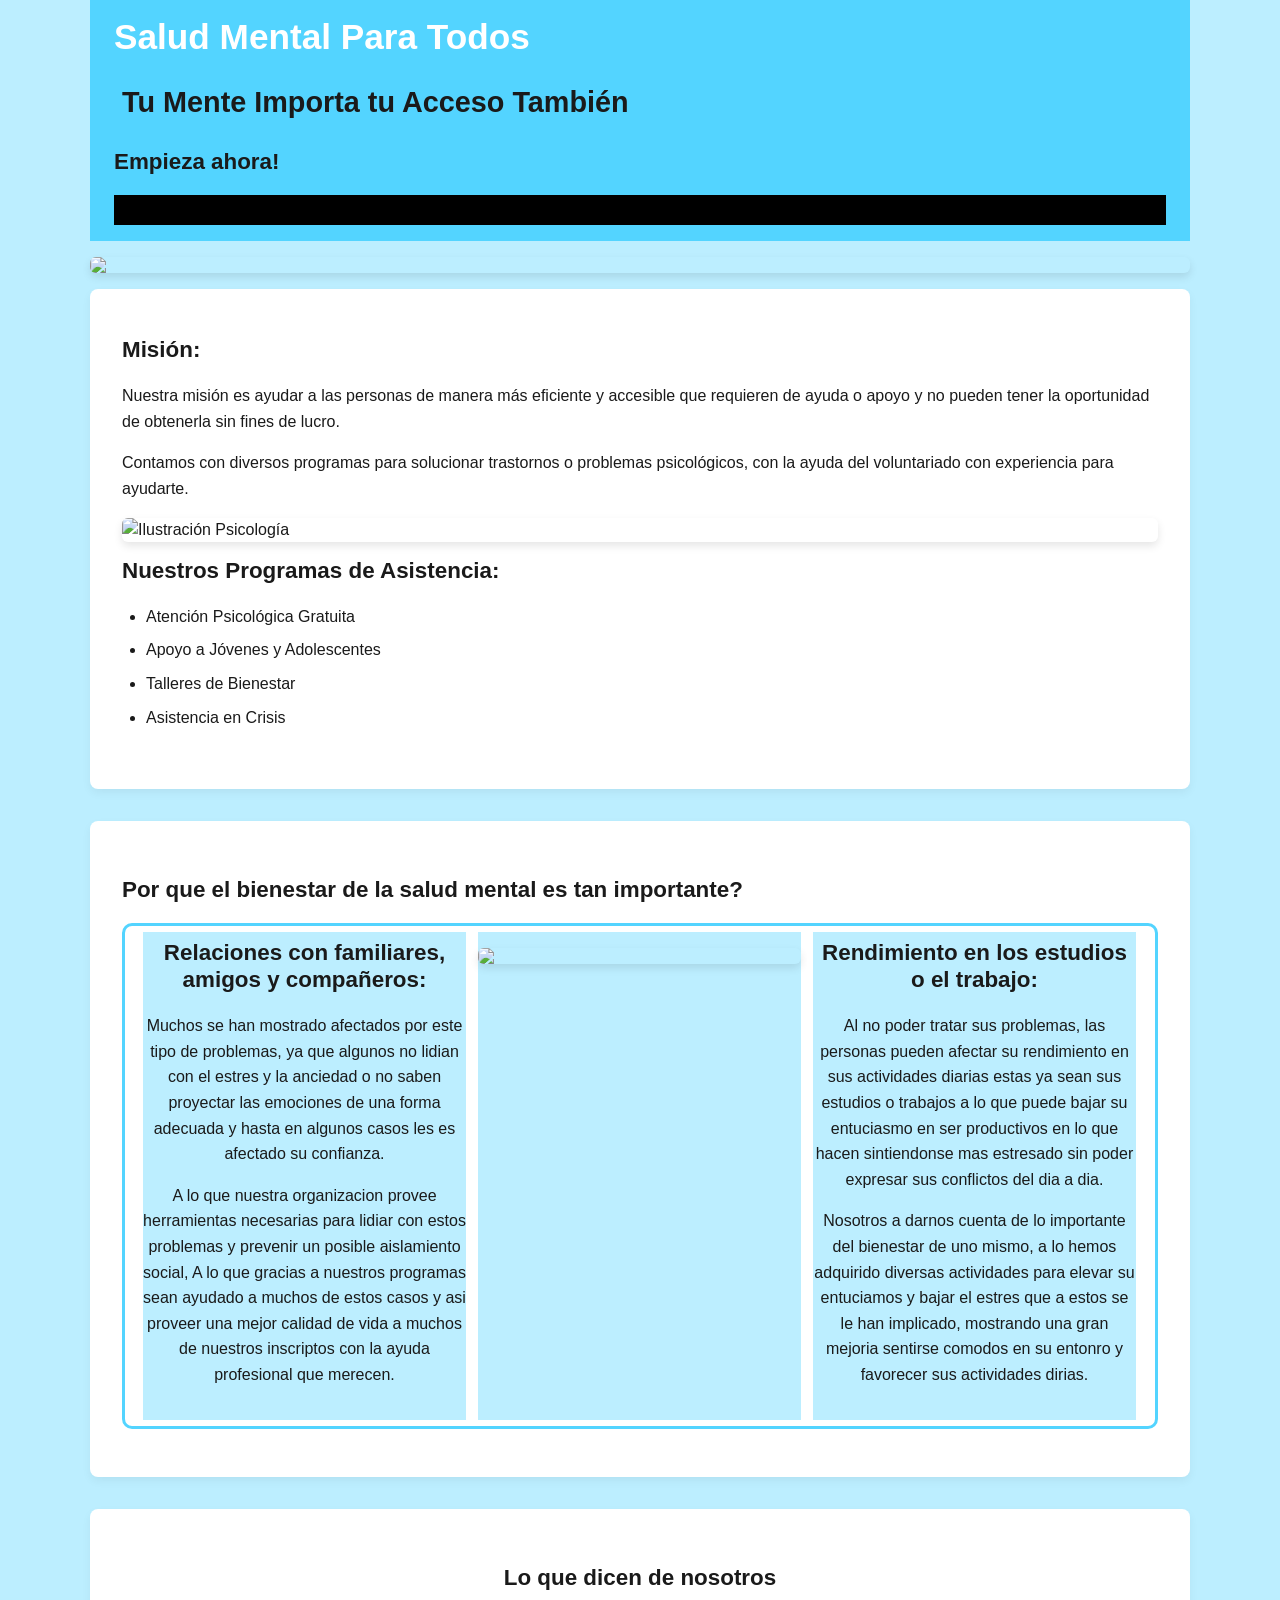
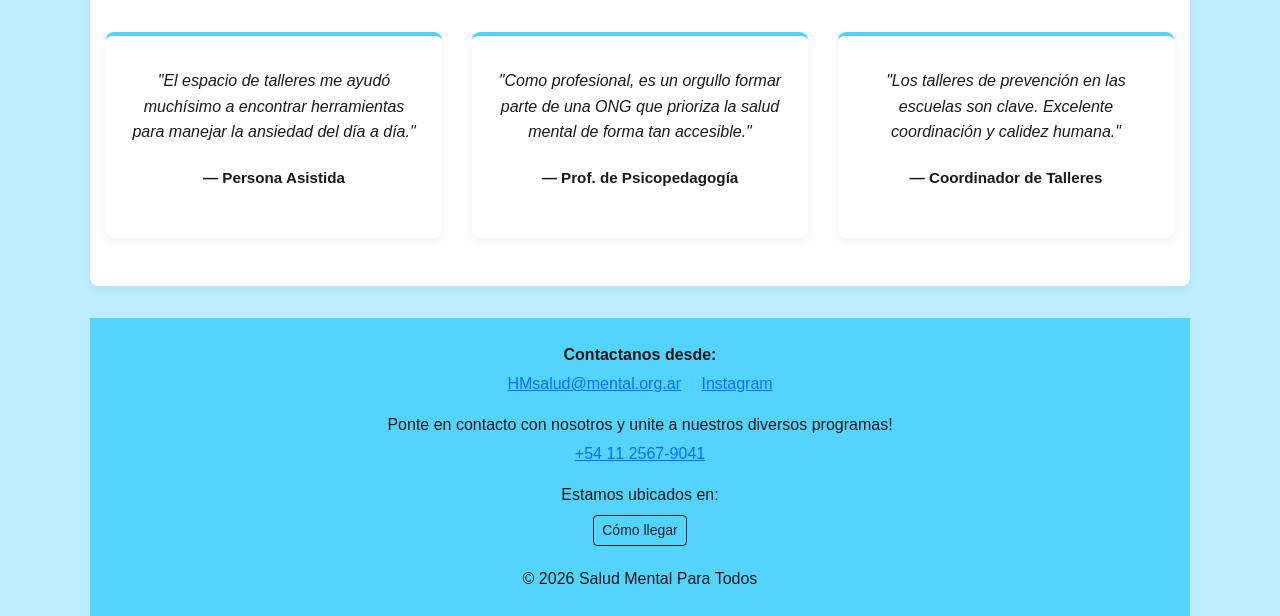
==== Trabajo-Grupal-Taller-de-mercado-y-tecnologia-web-1/index.html @ 91ad65f9 "feat: optimiza estructura del nav y header para asegurar visibilidad del fondo negro y correcto comp" ====
<!DOCTYPE html>
<html lang="es">

 <Head>
     <meta charset="UTF-8">
     <meta name="viewport" content="width=device-width, initial-scale=1.0">
     <title>M.H Salud Mental Accesible</title>
     <link href="https://cdn.jsdelivr.net/npm/bootstrap@5.3.3/dist/css/bootstrap.min.css" rel="stylesheet">
     <link rel="stylesheet" href="estilos.css/ESTILOS.CSS">
 </Head>

 <Body>
     <header>
         <div class="Titulo">
             <h1>Salud Mental Para Todos</h1>
             <h2><strong>Tu Mente Importa tu Acceso También</strong></h2>
         </div>

         <h3>Empieza ahora!</h3>

         <nav class="navbar navbar-expand-lg navbar-dark mi-nav-negra">
             <div class="container-fluid">
                 <button class="navbar-toggler" type="button" data-bs-toggle="collapse" data-bs-target="#navMenu" aria-controls="navMenu" aria-expanded="false" aria-label="Toggle navigation">
                     <span class="navbar-toggler-icon"></span>
                 </button>

                 <div class="collapse navbar-collapse" id="navMenu">
                     <ul class="navbar-nav mx-auto">
                         <li class="nav-item"><a class="nav-link" href="./index.html">Inicio</a></li>
                         <li class="nav-item"><a class="nav-link" href="./contactos.html">Contactos</a></li>
                         <li class="nav-item"><a class="nav-link" href="./Programas.html">Programas</a></li>
                         <li class="nav-item"><a class="nav-link" href="./Nosotros.html">Nosotros</a></li>
                     </ul>
                 </div>
             </div>
         </nav>
     </header>
     <main>
         <img src="https://thumbs.dreamstime.com/b/salud-mental-vector-logo-dise%C3%B1o-simple-logotipo-aislado-fondo-218479041.jpg">
         <section id="inicio">
             <h3>Misión:</h3>
             <p>Nuestra misión es ayudar a las personas de manera más eficiente y accesible que requieren de ayuda o apoyo y no pueden tener la oportunidad de obtenerla sin fines de lucro.</p>
             <p>Contamos con diversos programas para solucionar trastornos o problemas psicológicos, con la ayuda del voluntariado con experiencia para ayudarte.</p>
            
             <img src="https://img.freepik.com/vector-premium/hombre-psicologo-medico-consulta-linea-practica-psicoterapia-ayuda-psicologica_460582-590.jpg" alt="Ilustración Psicología">
            
            
             <h3>Nuestros Programas de Asistencia:</h3>
             <ul>
                 <li>Atención Psicológica Gratuita</li>
                 <li>Apoyo a Jóvenes y Adolescentes</li>
                 <li>Talleres de Bienestar</li>
                 <li>Asistencia en Crisis</li>
             </ul>
         </section>
      
         <section class="py-5">
             <h3>Por que el bienestar de la salud mental es tan importante?</h3>
             <div class="container">
                 <div class="Col-md-4 bs-card">
                     <h3>Relaciones con familiares, amigos y compañeros:</h3>
                     <p>Muchos se han mostrado afectados por este tipo de problemas, ya que algunos no lidian con el estres y la anciedad o no saben proyectar las emociones de una forma adecuada y hasta en algunos casos les es afectado su confianza.</p>
                     <p>A lo que nuestra organizacion provee herramientas necesarias para lidiar con estos problemas y prevenir un posible aislamiento social, A lo que gracias a nuestros programas sean ayudado a muchos de estos casos y asi proveer una mejor calidad de vida a muchos de nuestros inscriptos con la ayuda profesional que merecen.</p>
                 </div>
             
                 <div class="Col-md-4 bs-card">
                     <img src="https://psicologosxchile.cl/wp-content/uploads/2024/10/PSICOLOGOS-X-CHILE-FOTOS-NOTAS-2.png">
                 </div>
             
                 <div class="Col-md-4 bs-card">
                     <h3>Rendimiento en los estudios o el trabajo:</h3>
                     <p>Al no poder tratar sus problemas, las personas pueden afectar su rendimiento en sus actividades diarias estas ya sean sus estudios o trabajos a lo que puede bajar su entuciasmo en ser productivos en lo que hacen sintiendonse mas estresado sin poder expresar sus conflictos del dia a dia.</p>
                     <p>Nosotros a darnos cuenta de lo importante del bienestar de uno mismo, a lo hemos adquirido diversas actividades para elevar su entuciamos y bajar el estres que a estos se le han implicado, mostrando una gran mejoria sentirse comodos en su entonro y favorecer sus actividades dirias. </p>
                 </div>
             </div>
          </section>

         <section class="seccion-testimonios">
              <h3 class="titulo-testimonios">Lo que dicen de nosotros</h3>
  
              <div class="contenedor-flex">
                  <div class="item-flex">
                     <p class="testimonio-texto">"El espacio de talleres me ayudó muchísimo a encontrar herramientas para manejar la ansiedad del día a día."</p>
                     <h4 class="testimonio-autor">— Persona Asistida</h4>
                  </div>

                  <div class="item-flex">
                     <p class="testimonio-texto">"Como profesional, es un orgullo formar parte de una ONG que prioriza la salud mental de forma tan accesible."</p>
                     <h4 class="testimonio-autor">— Prof. de Psicopedagogía</h4>
                  </div>

                  <div class="item-flex">
                     <p class="testimonio-texto">"Los talleres de prevención en las escuelas son clave. Excelente coordinación y calidez humana."</p>
                     <h4 class="testimonio-autor">— Coordinador de Talleres</h4>
                  </div>
             </div>
         </section>
     </main>
     
     <footer class="text-center py-4">
         <p class="mb-1"><strong>Contactanos desde:</strong></p>
         <a href="mailto:HMsalud@mental.org.ar" class="me-3">HMsalud@mental.org.ar</a>
         <a href="https://instagram.com/HMsalud_mental" target="_blank">Instagram</a>
         <p class="mt-3 mb-1">Ponte en contacto con nosotros y unite a nuestros diversos programas!</p>
         <a href="tel:+541125679041">+54 11 2567-9041</a>

         <p class="mt-3 mb-1">Estamos ubicados en:</p>
         <a href="http://maps.google.com" target="_blank" class="btn btn-outline-dark btn-sm my-1">Cómo llegar</a>

         <p class="d-block mt-3 mb-0">© 2026 Salud Mental Para Todos</p>
     </footer>
 </Body>
 
 <script src="https://cdn.jsdelivr.net/npm/bootstrap@5.3.3/dist/js/bootstrap.bundle.min.js"></script>
</html>
---- Trabajo-Grupal-Taller-de-mercado-y-tecnologia-web-1/estilos.css/ESTILOS.CSS ----
@import url('Integrante1.css');
@import url('Integrante2.css');
@import url('Integrante3.css');
@import url('Integrante4.css');



.mi-nav-negra {
    background-color: #000 !important;
    width: 100% !important;
    padding: 15px 0 !important;
    display: block !important;
}

.mi-nav-negra .nav-link {
    color: #ffffff !important;
    font-weight: bold !important;
}


@media (min-width: 992px) {
    .navbar-collapse {
        display: flex !important;
    }
    .navbar-nav {
        flex-direction: row !important;
        gap: 30px;
    }
    .navbar-toggler {
        display: none !important;
    }
}

.navbar-collapse.collapse:not(.show) {
    display: none !important;
}

img {
    max-width: 100% !important;
    height: auto !important;
}

body {
    overflow-x: hidden;
}
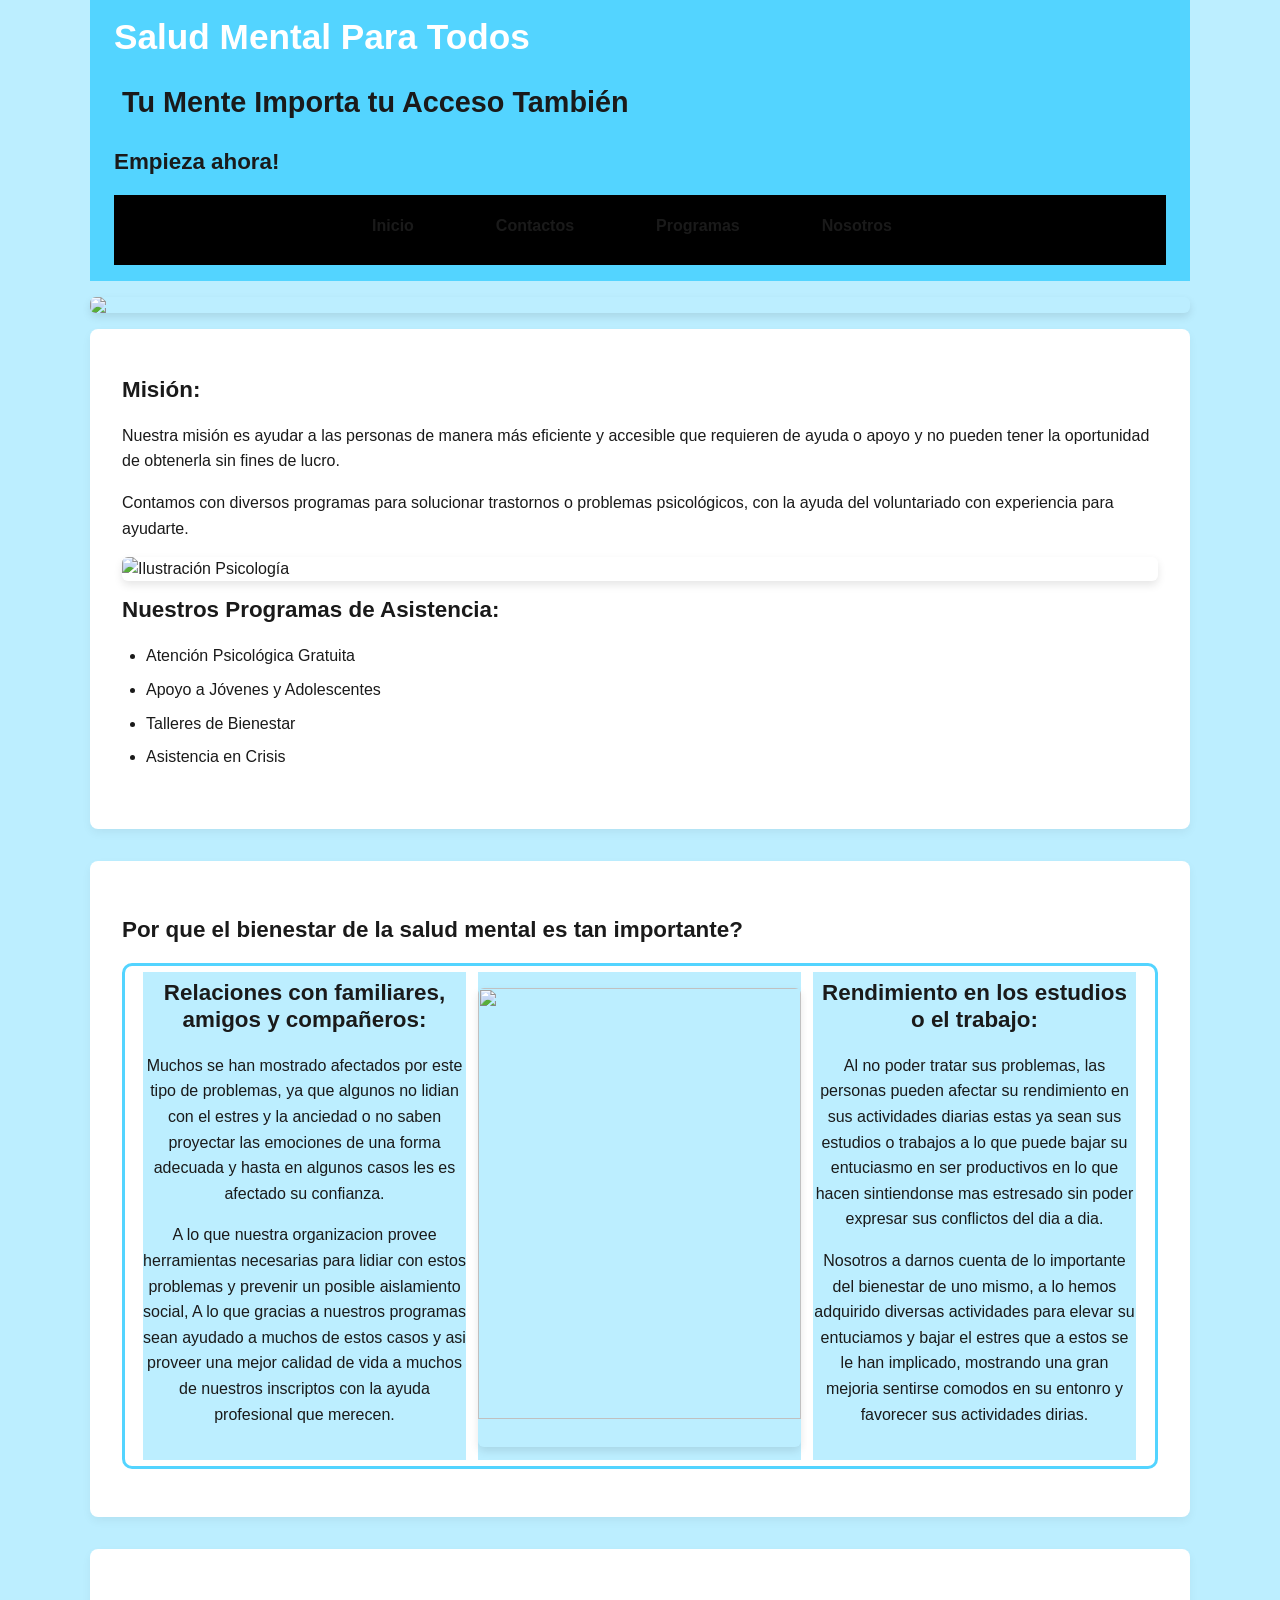
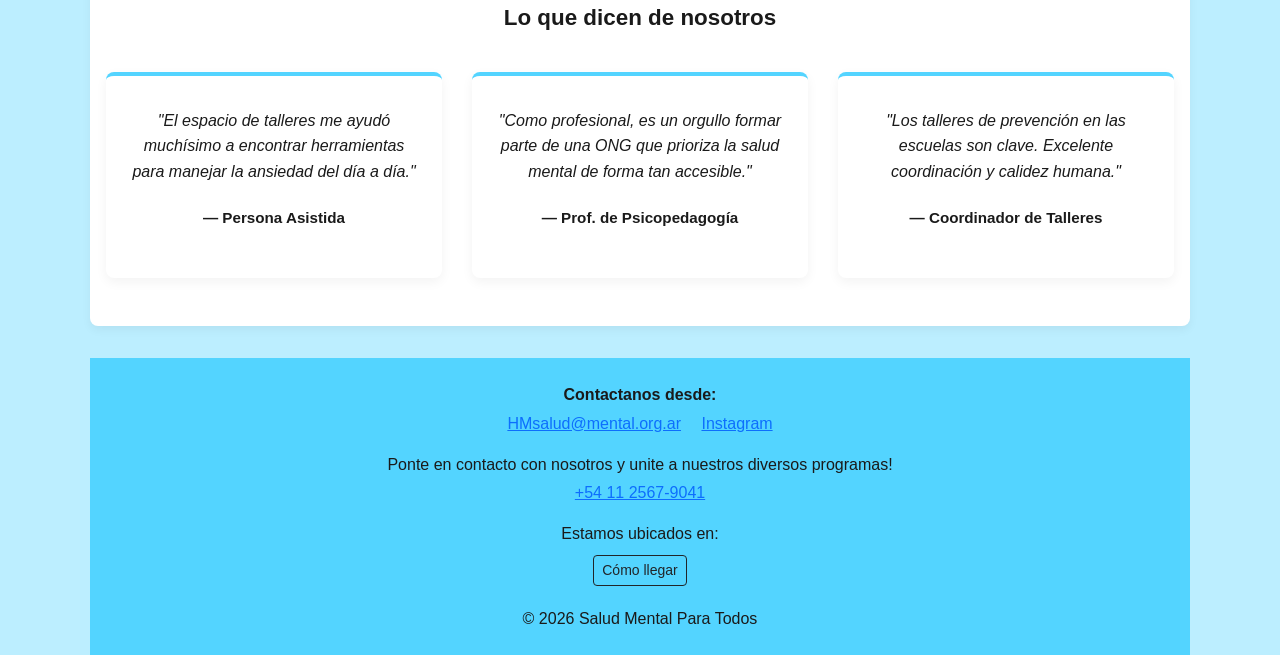
==== commit b648659b: "feat: optimiza estructura de header y nav para corregir visualizacion en escritorio" ====
--- a/Trabajo-Grupal-Taller-de-mercado-y-tecnologia-web-1/index.html
+++ b/Trabajo-Grupal-Taller-de-mercado-y-tecnologia-web-1/index.html
@@ -20,17 +20,17 @@
 
          <nav class="navbar navbar-expand-lg navbar-dark mi-nav-negra">
              <div class="container-fluid">
-                 <button class="navbar-toggler" type="button" data-bs-toggle="collapse" data-bs-target="#navMenu" aria-controls="navMenu" aria-expanded="false" aria-label="Toggle navigation">
+                 <button class="navbar-toggler" type="button" data-bs-toggle="collapse" data-bs-target="#navMenu">
                      <span class="navbar-toggler-icon"></span>
                  </button>
 
-                 <div class="collapse navbar-collapse" id="navMenu">
-                     <ul class="navbar-nav mx-auto">
+                 <div class="collapse navbar-collapse show-pc" id="navMenu">
+                      <ul class="navbar-nav mx-auto">
                          <li class="nav-item"><a class="nav-link" href="./index.html">Inicio</a></li>
                          <li class="nav-item"><a class="nav-link" href="./contactos.html">Contactos</a></li>
                          <li class="nav-item"><a class="nav-link" href="./Programas.html">Programas</a></li>
                          <li class="nav-item"><a class="nav-link" href="./Nosotros.html">Nosotros</a></li>
-                     </ul>
+                      </ul>
                  </div>
              </div>
          </nav>
--- a/Trabajo-Grupal-Taller-de-mercado-y-tecnologia-web-1/estilos.css/ESTILOS.CSS
+++ b/Trabajo-Grupal-Taller-de-mercado-y-tecnologia-web-1/estilos.css/ESTILOS.CSS
@@ -8,38 +8,26 @@
 .mi-nav-negra {
     background-color: #000 !important;
     width: 100% !important;
-    padding: 15px 0 !important;
-    display: block !important;
+    min-height: 60px !important;
+    display: flex !important;
+    padding: 10px 20px !important;
 }
 
-.mi-nav-negra .nav-link {
-    color: #ffffff !important;
-    font-weight: bold !important;
-}
-
-
 @media (min-width: 992px) {
-    .navbar-collapse {
+    .show-pc {
         display: flex !important;
-    }
-    .navbar-nav {
-        flex-direction: row !important;
-        gap: 30px;
+        flex-basis: auto;
     }
     .navbar-toggler {
         display: none !important;
     }
+    .navbar-nav {
+        flex-direction: row !important;
+        gap: 50px !important;
+    }
 }
 
-.navbar-collapse.collapse:not(.show) {
-    display: none !important;
-}
-
-img {
-    max-width: 100% !important;
-    height: auto !important;
-}
-
-body {
-    overflow-x: hidden;
+.nav-link {
+    color: #ffffff !important;
+    font-weight: bold !important;
 }
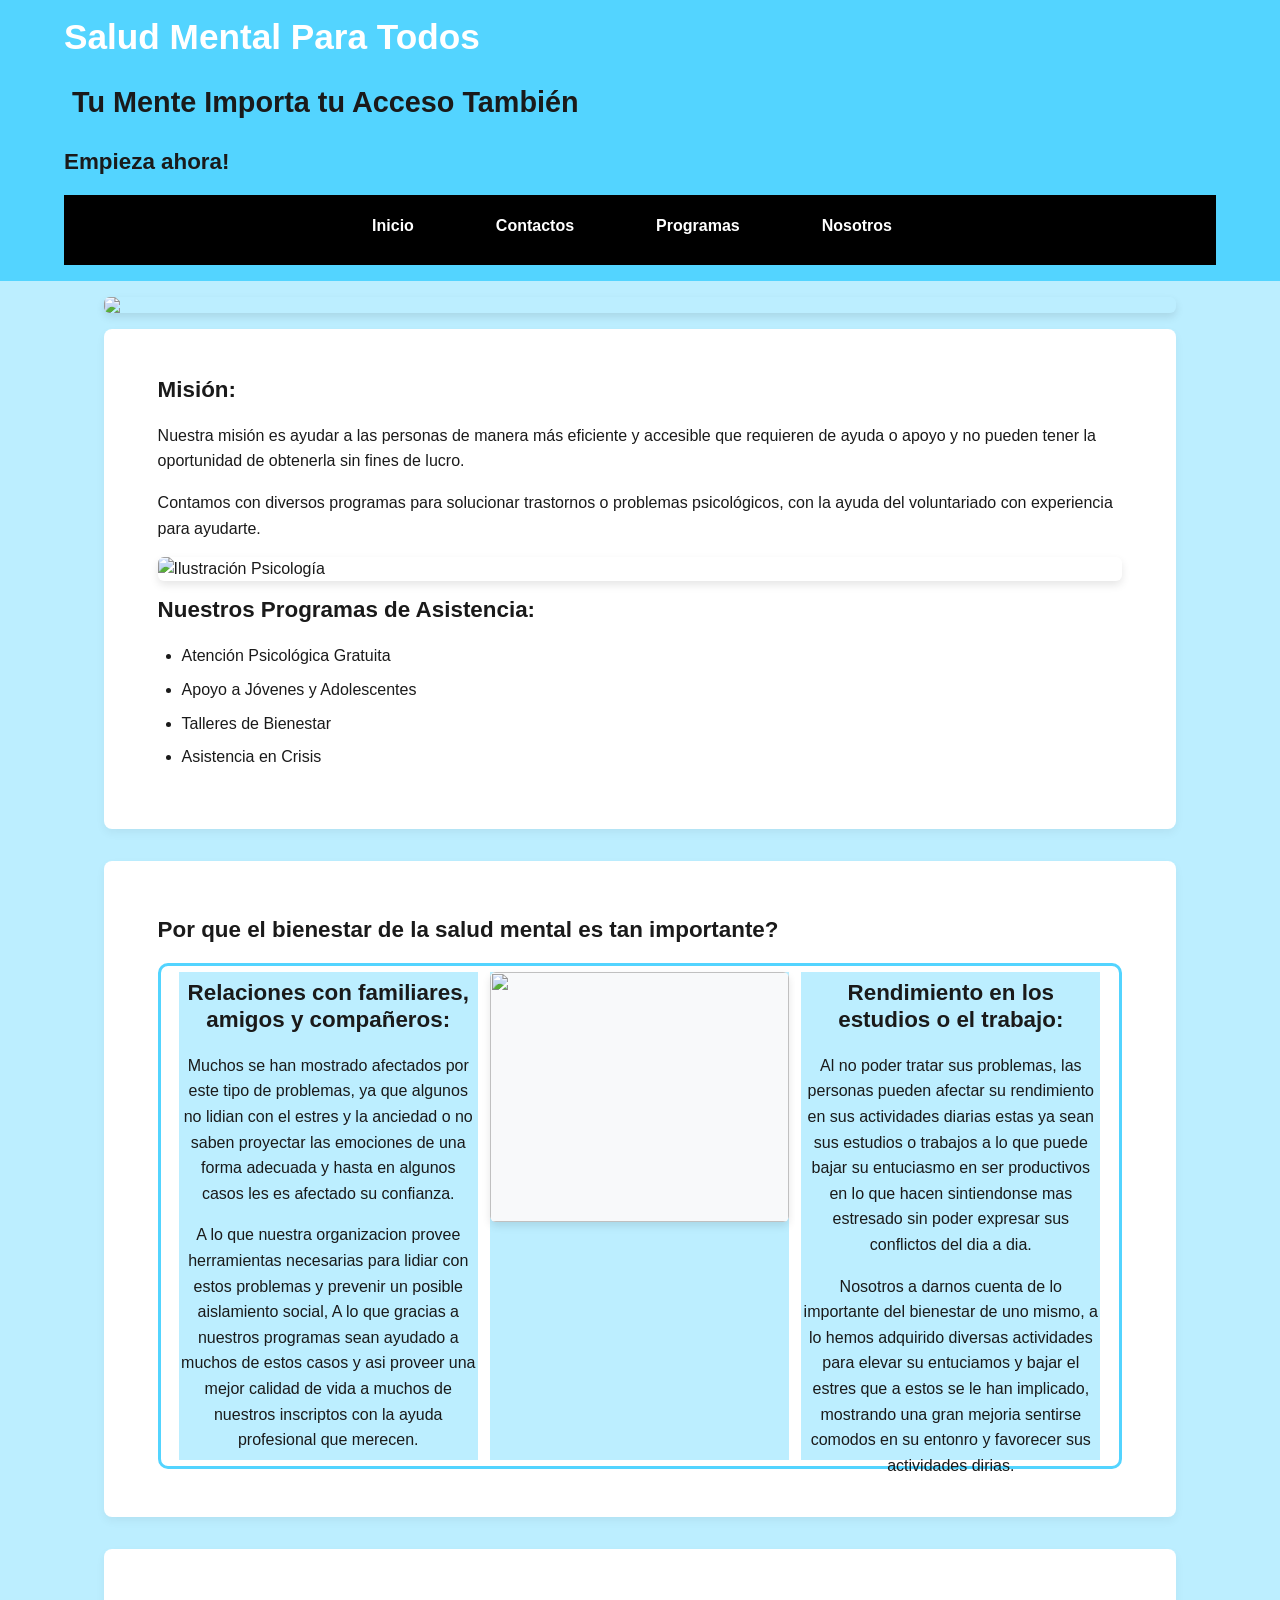
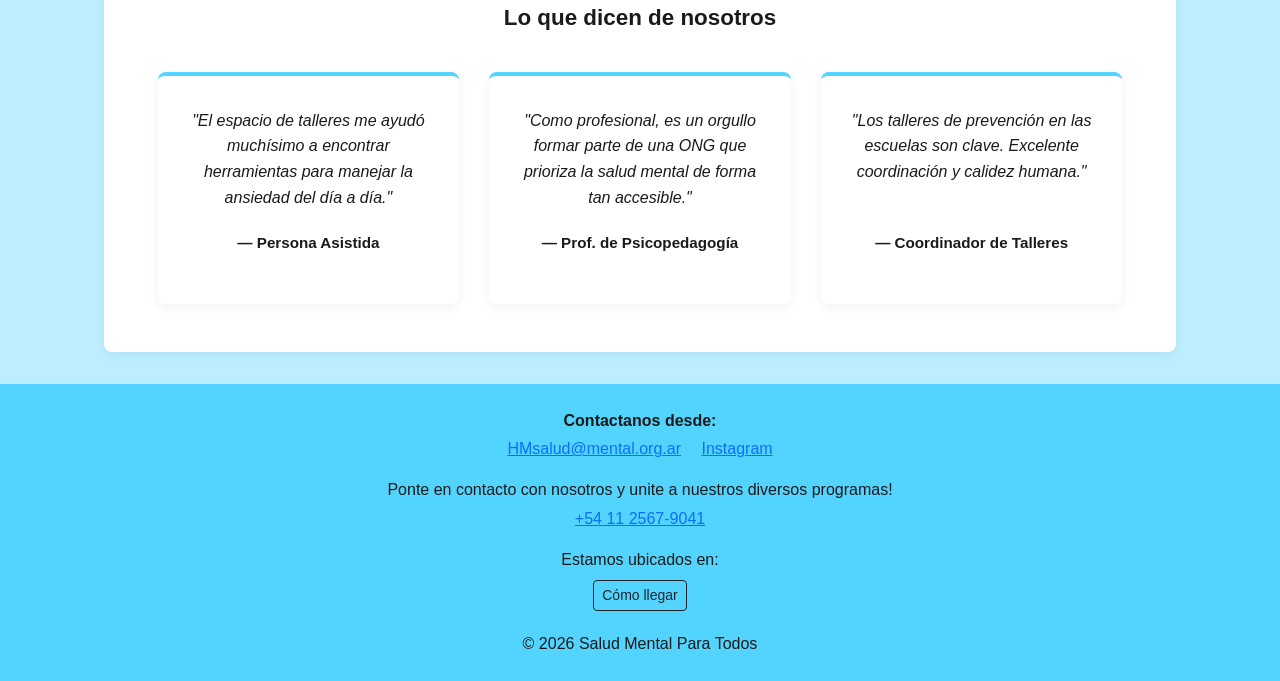
==== commit 718c7317: "feat: agrega clase img-programa a la imagen de nota en index para control de estilos" ====
--- a/Trabajo-Grupal-Taller-de-mercado-y-tecnologia-web-1/index.html
+++ b/Trabajo-Grupal-Taller-de-mercado-y-tecnologia-web-1/index.html
@@ -64,7 +64,7 @@
                  </div>
              
                  <div class="Col-md-4 bs-card">
-                     <img src="https://psicologosxchile.cl/wp-content/uploads/2024/10/PSICOLOGOS-X-CHILE-FOTOS-NOTAS-2.png">
+                     <img src="https://psicologosxchile.cl/wp-content/uploads/2024/10/PSICOLOGOS-X-CHILE-FOTOS-NOTAS-2.png" class="img-programa">
                  </div>
              
                  <div class="Col-md-4 bs-card">
--- a/Trabajo-Grupal-Taller-de-mercado-y-tecnologia-web-1/estilos.css/ESTILOS.CSS
+++ b/Trabajo-Grupal-Taller-de-mercado-y-tecnologia-web-1/estilos.css/ESTILOS.CSS
@@ -13,6 +13,17 @@
     padding: 10px 20px !important;
 }
 
+
+.mi-nav-negra .nav-link {
+    color: #ffffff !important;
+    font-weight: bold !important;
+}
+
+.mi-nav-negra .nav-link:hover {
+    color: #cccccc !important;
+}
+
+
 @media (min-width: 992px) {
     .show-pc {
         display: flex !important;
@@ -27,7 +38,31 @@
     }
 }
 
-.nav-link {
-    color: #ffffff !important;
-    font-weight: bold !important;
+
+.navbar {
+    width: 100% !important;
+    padding-left: 0 !important;
+    padding-right: 0 !important;
+}
+
+header, main, footer, section {
+    width: 100% !important;
+    padding-left: 5% !important;
+    padding-right: 5% !important;
+    box-sizing: border-box !important;
+}
+
+main {
+    max-width: 1200px !important;
+    margin: 0 auto !important;
+}
+
+
+.img-programa {
+    width: 100% !important;
+    height: 250px !important;
+    object-fit: contain !important;
+    background-color: #f8f9fa;
+    display: block;
+    margin: 0 auto;
 }
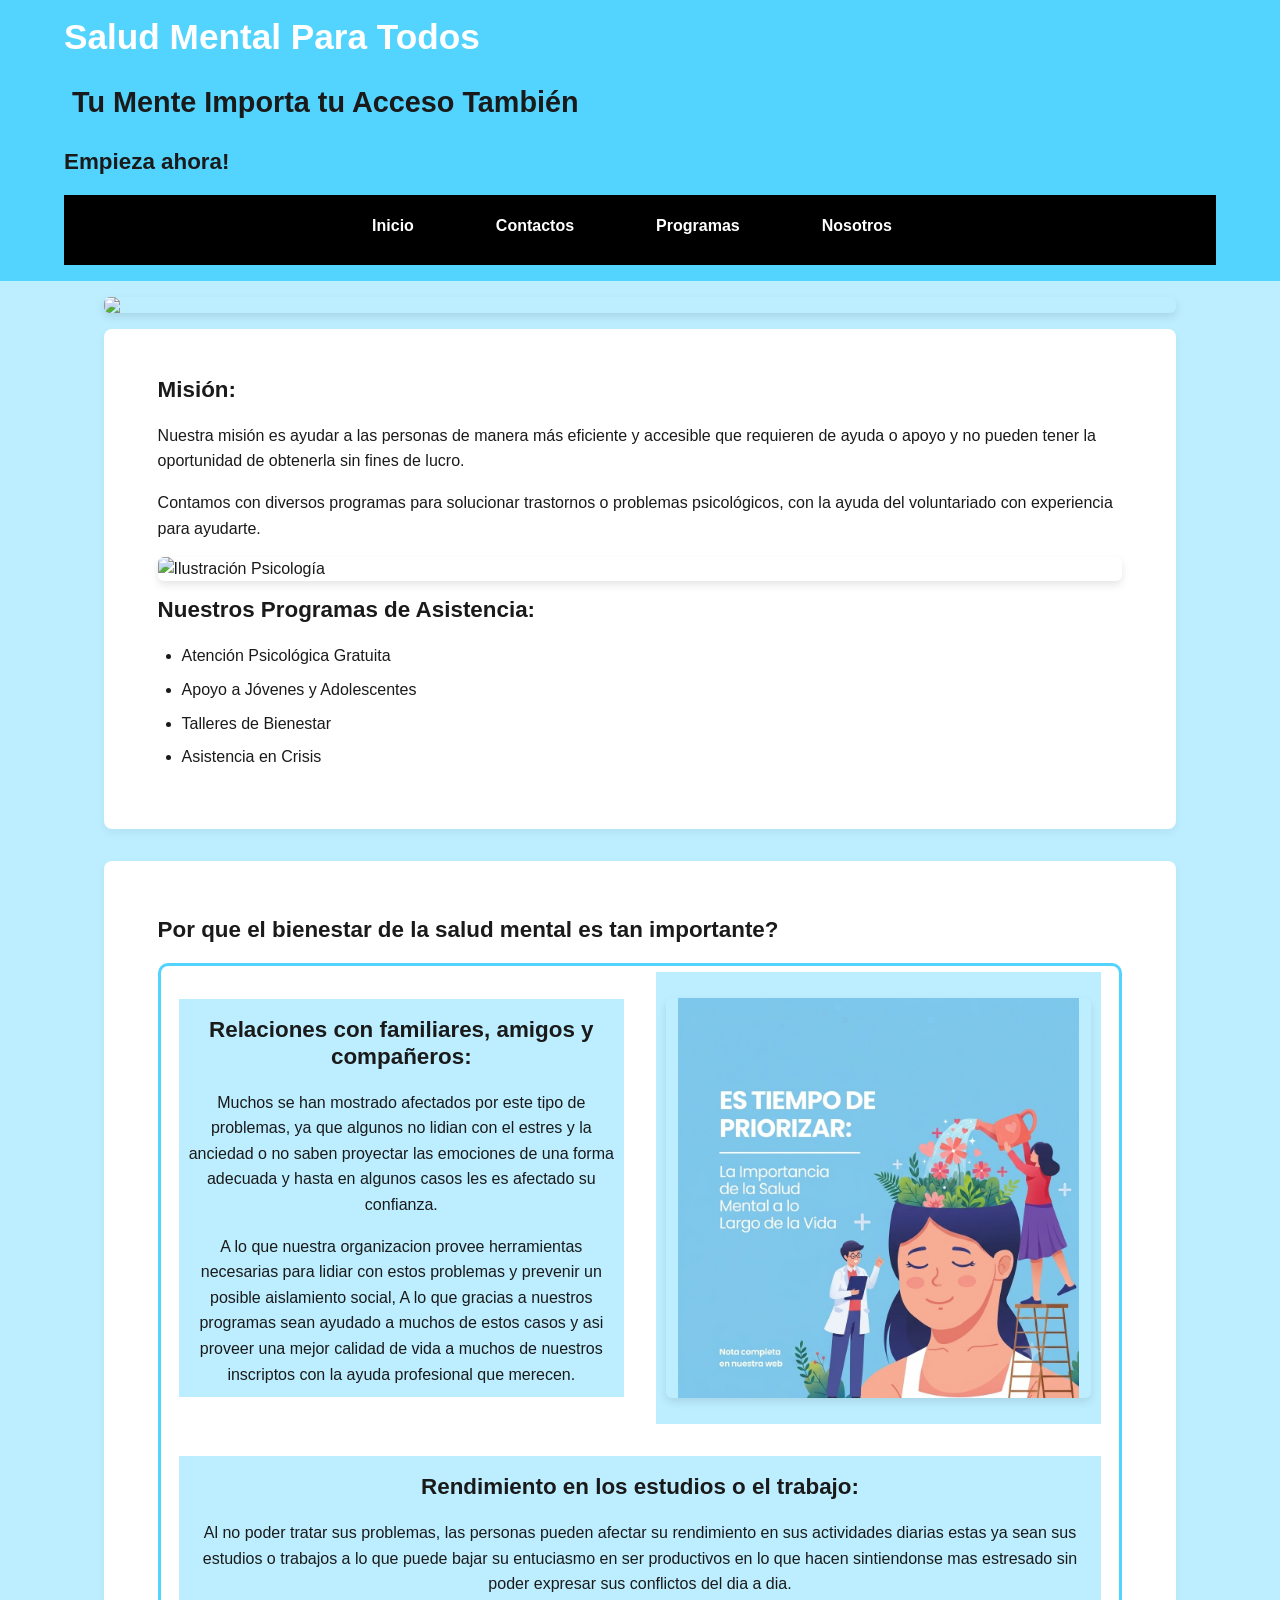
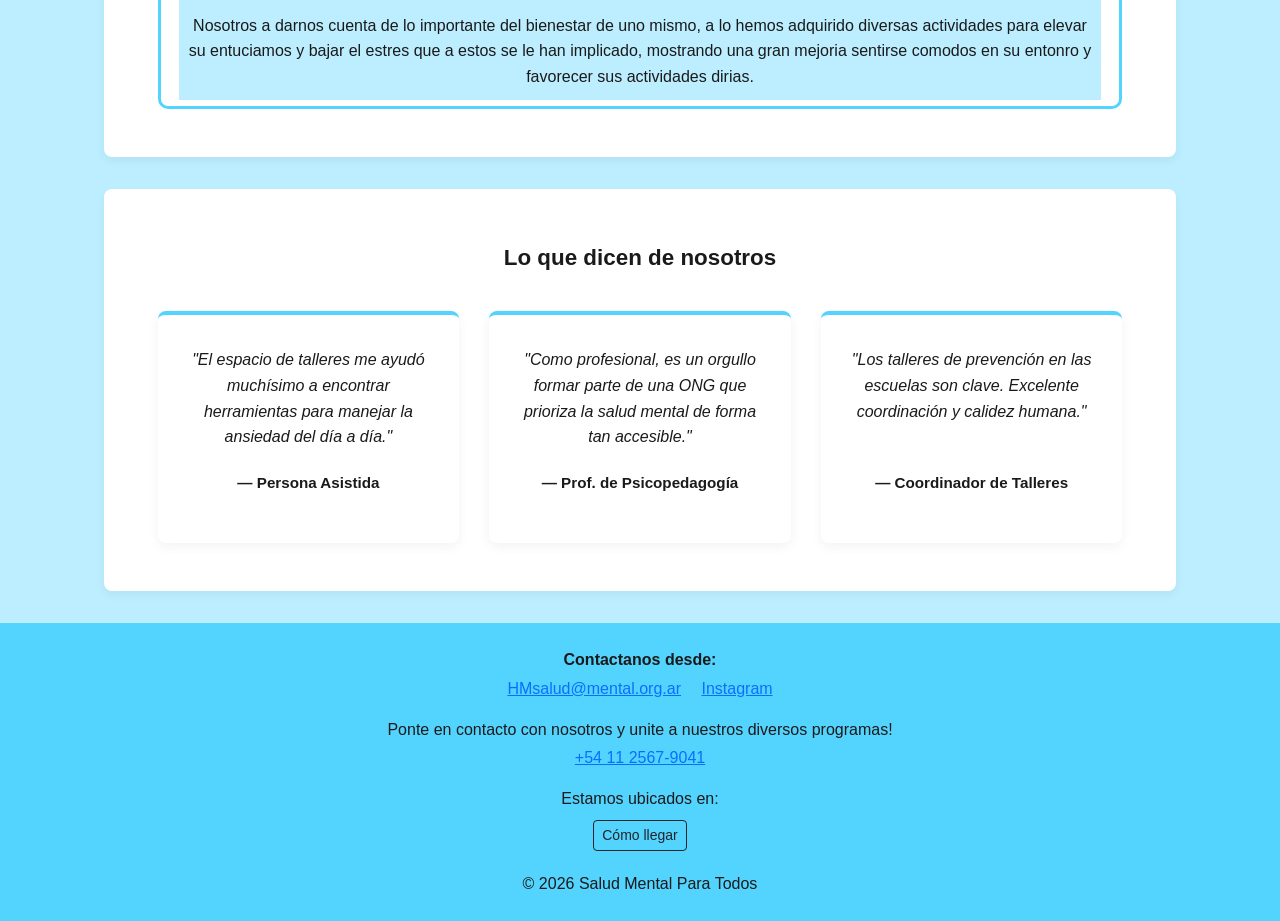
==== commit 4962649d: "feat: cambia la imagen por otra" ====
--- a/Trabajo-Grupal-Taller-de-mercado-y-tecnologia-web-1/index.html
+++ b/Trabajo-Grupal-Taller-de-mercado-y-tecnologia-web-1/index.html
@@ -64,7 +64,7 @@
                  </div>
              
                  <div class="Col-md-4 bs-card">
-                     <img src="https://psicologosxchile.cl/wp-content/uploads/2024/10/PSICOLOGOS-X-CHILE-FOTOS-NOTAS-2.png" class="img-programa">
+                     <img src="img/ImagenParaLaONG.png" class="img-programa">
                  </div>
              
                  <div class="Col-md-4 bs-card">
--- a/Trabajo-Grupal-Taller-de-mercado-y-tecnologia-web-1/estilos.css/ESTILOS.CSS
+++ b/Trabajo-Grupal-Taller-de-mercado-y-tecnologia-web-1/estilos.css/ESTILOS.CSS
@@ -45,6 +45,10 @@
     padding-right: 0 !important;
 }
 
+
+
+
+
 header, main, footer, section {
     width: 100% !important;
     padding-left: 5% !important;
@@ -58,11 +62,22 @@
 }
 
 
+.py-5 .container {
+    display: flex !important;
+    flex-wrap: wrap !important;
+    gap: 20px !important;
+    align-items: center !important;
+    max-width: 1200px !important;
+}
+
+.py-5 .Col-md-4 {
+    flex: 1 1 300px !important;
+    padding: 10px !important;
+}
+
 .img-programa {
     width: 100% !important;
-    height: 250px !important;
+    height: auto !important;
+    max-height: 400px !important;
     object-fit: contain !important;
-    background-color: #f8f9fa;
-    display: block;
-    margin: 0 auto;
 }
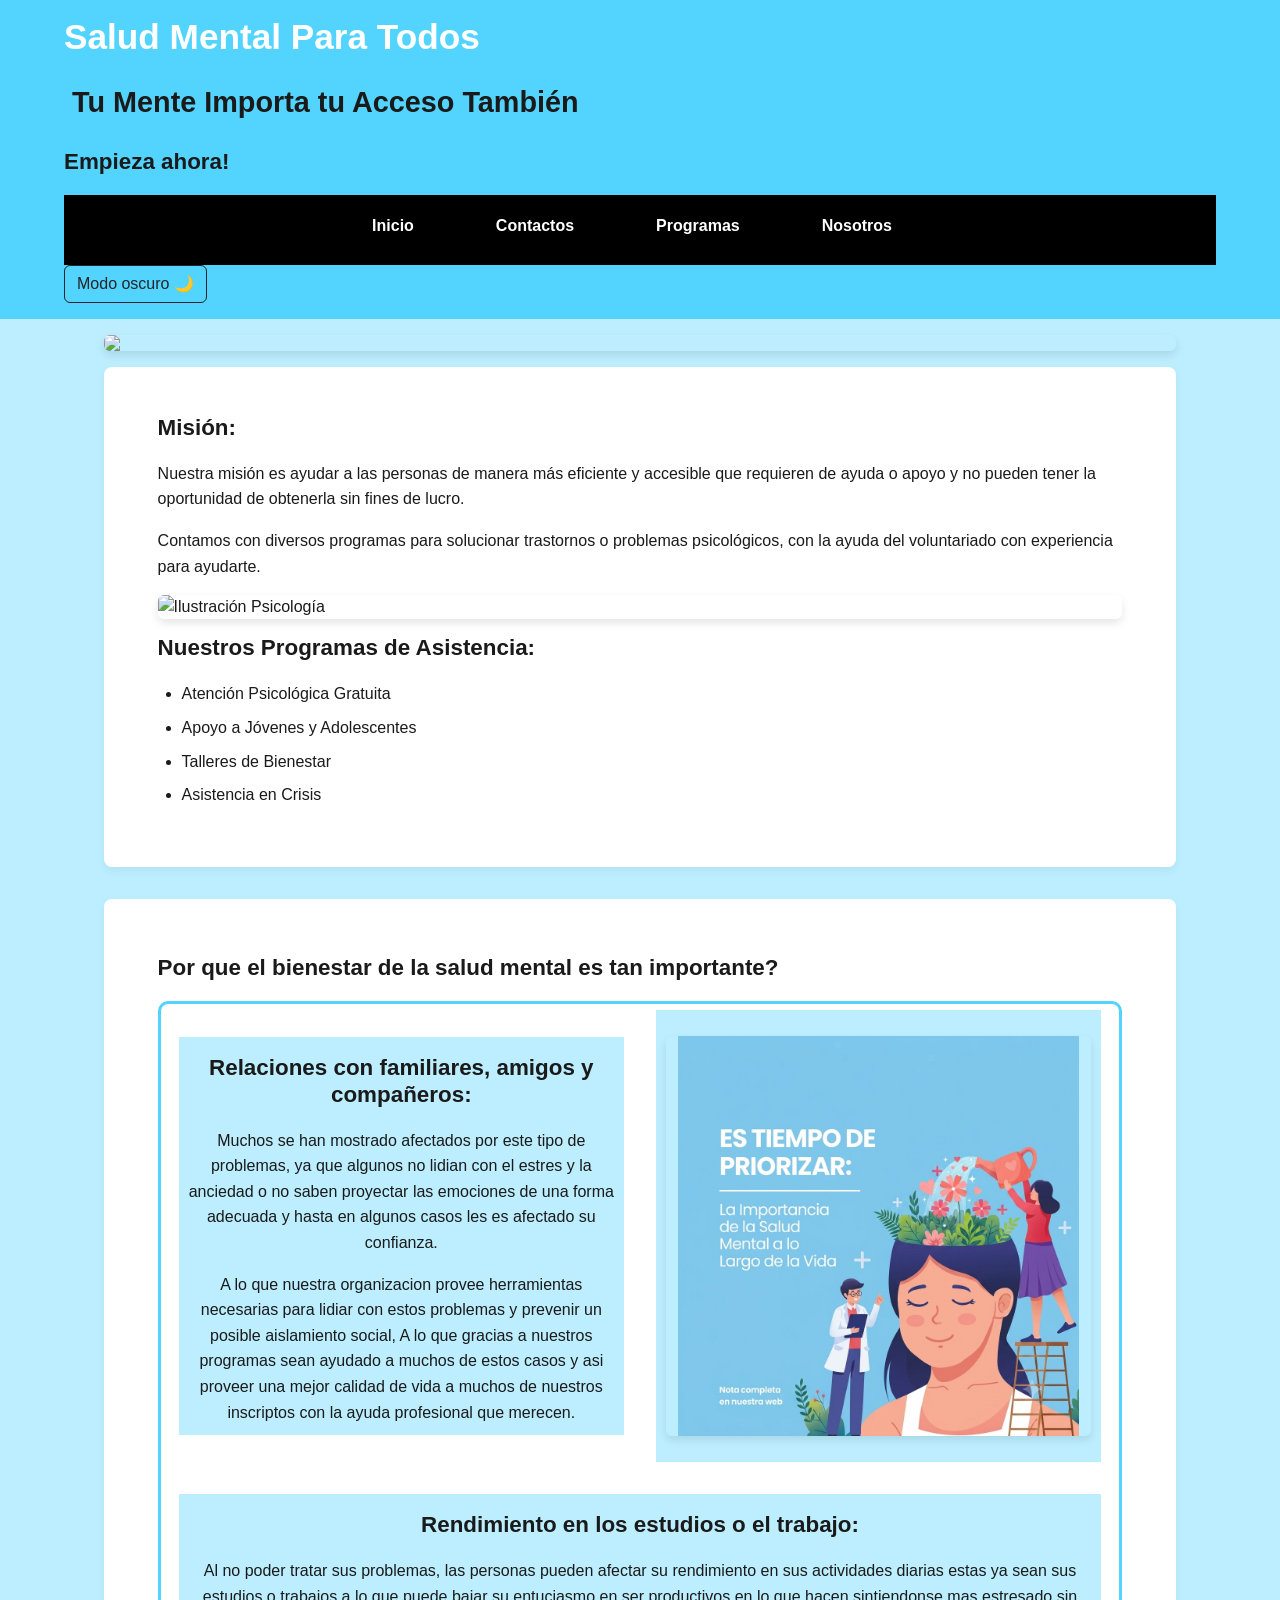
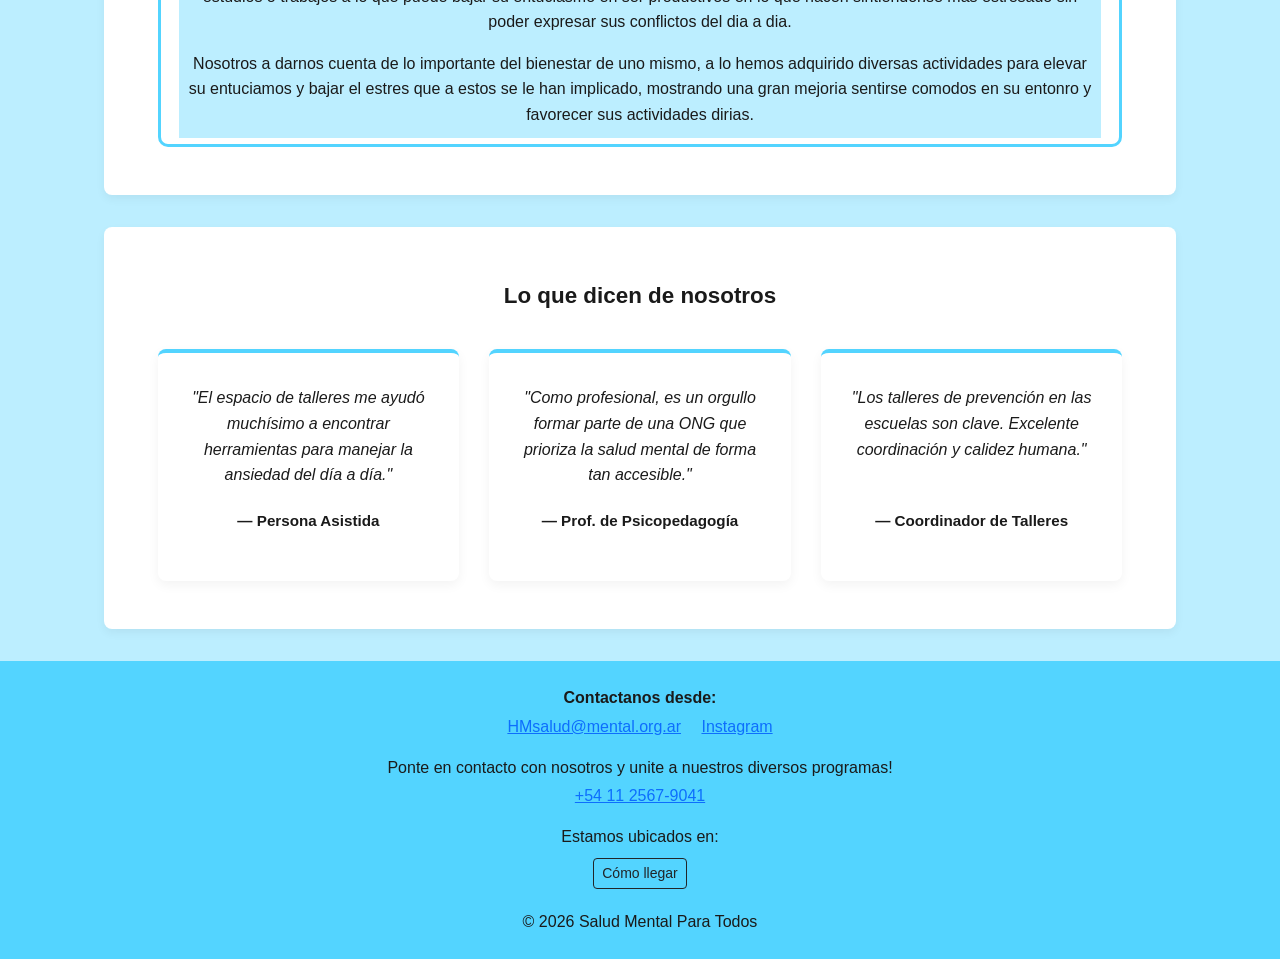
==== commit 362b0a3b: "feat: agregar boton html" ====
--- a/Trabajo-Grupal-Taller-de-mercado-y-tecnologia-web-1/index.html
+++ b/Trabajo-Grupal-Taller-de-mercado-y-tecnologia-web-1/index.html
@@ -34,6 +34,7 @@
                  </div>
              </div>
          </nav>
+         <button id="btn-modo" class="btn btn-outline-dark">Modo oscuro 🌙</button>
      </header>
      <main>
          <img src="https://thumbs.dreamstime.com/b/salud-mental-vector-logo-dise%C3%B1o-simple-logotipo-aislado-fondo-218479041.jpg">
@@ -109,7 +110,9 @@
 
          <p class="d-block mt-3 mb-0">© 2026 Salud Mental Para Todos</p>
      </footer>
- </Body>
- 
- <script src="https://cdn.jsdelivr.net/npm/bootstrap@5.3.3/dist/js/bootstrap.bundle.min.js"></script>
+
+     <script src="https://cdn.jsdelivr.net/npm/bootstrap@5.3.3/dist/js/bootstrap.bundle.min.js"></script>
+
+     <script src="js/oscuro.js"></script>
+  </Body>
 </html>
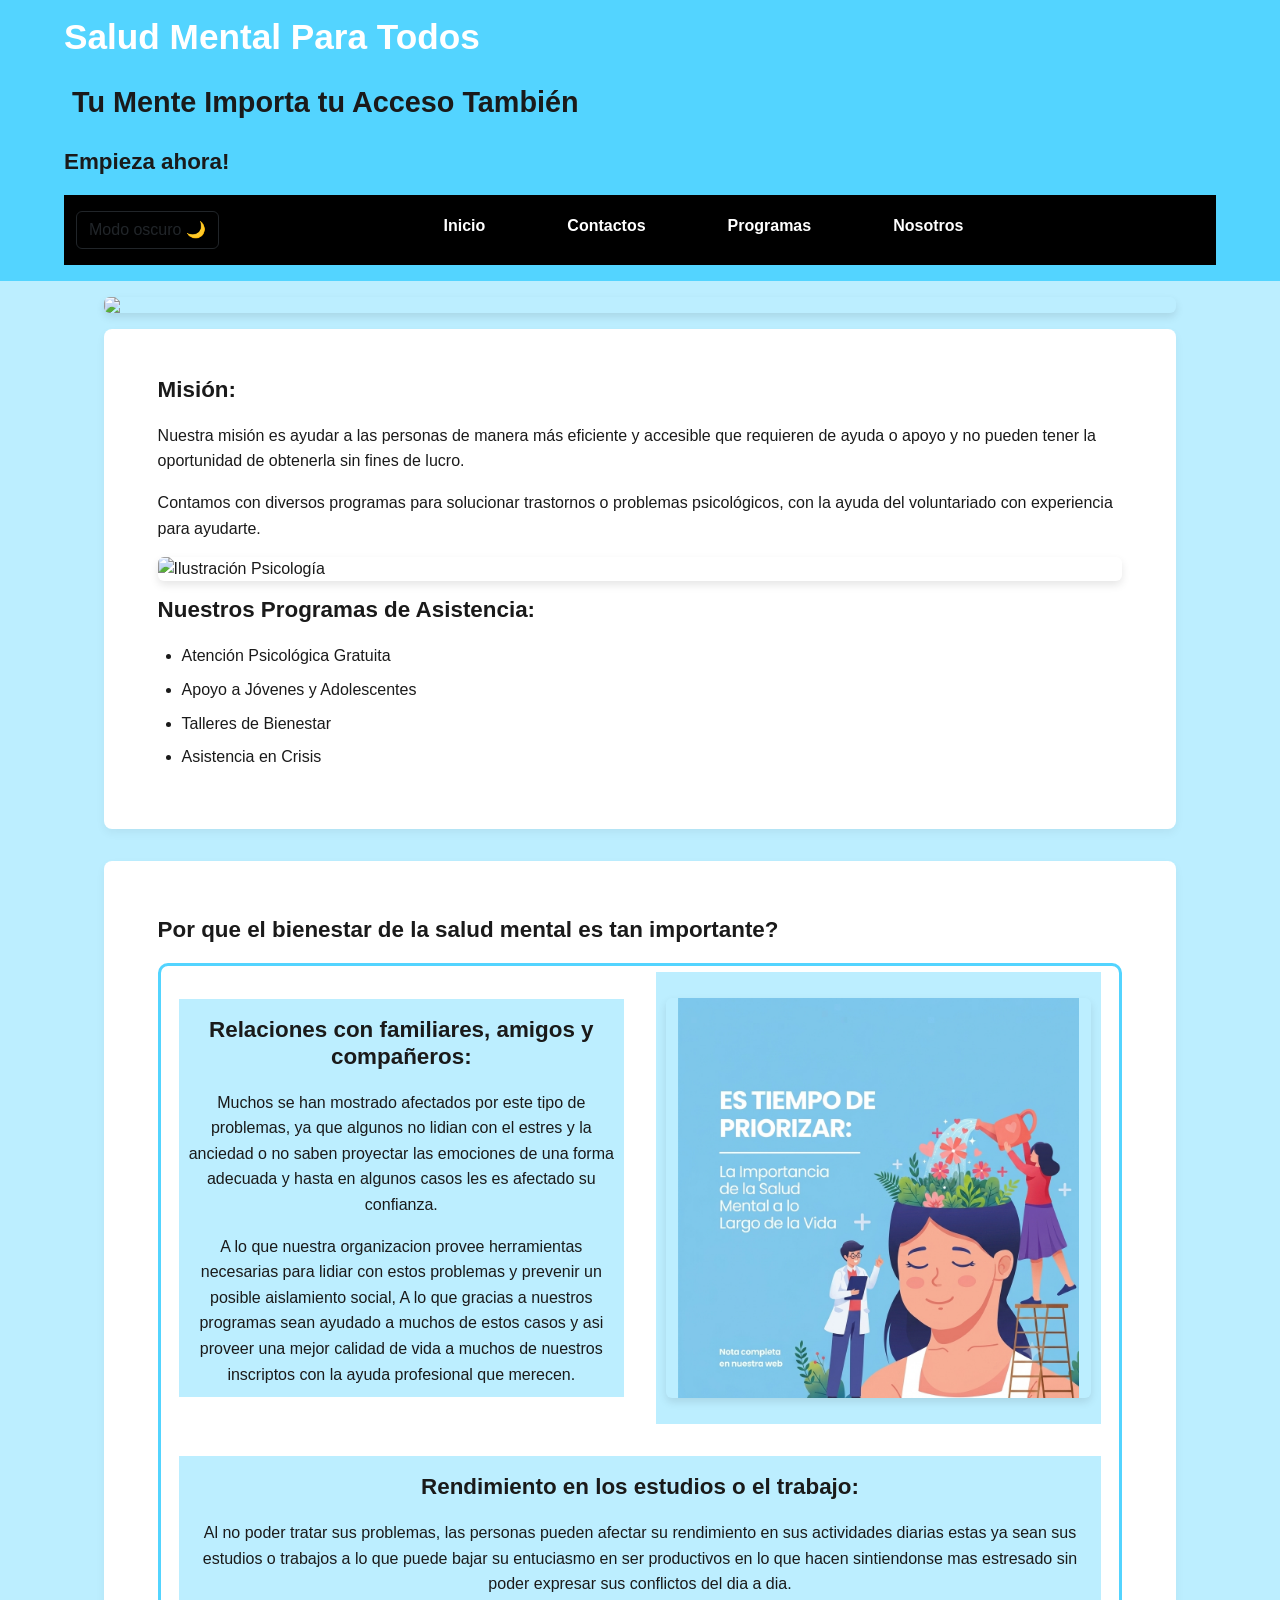
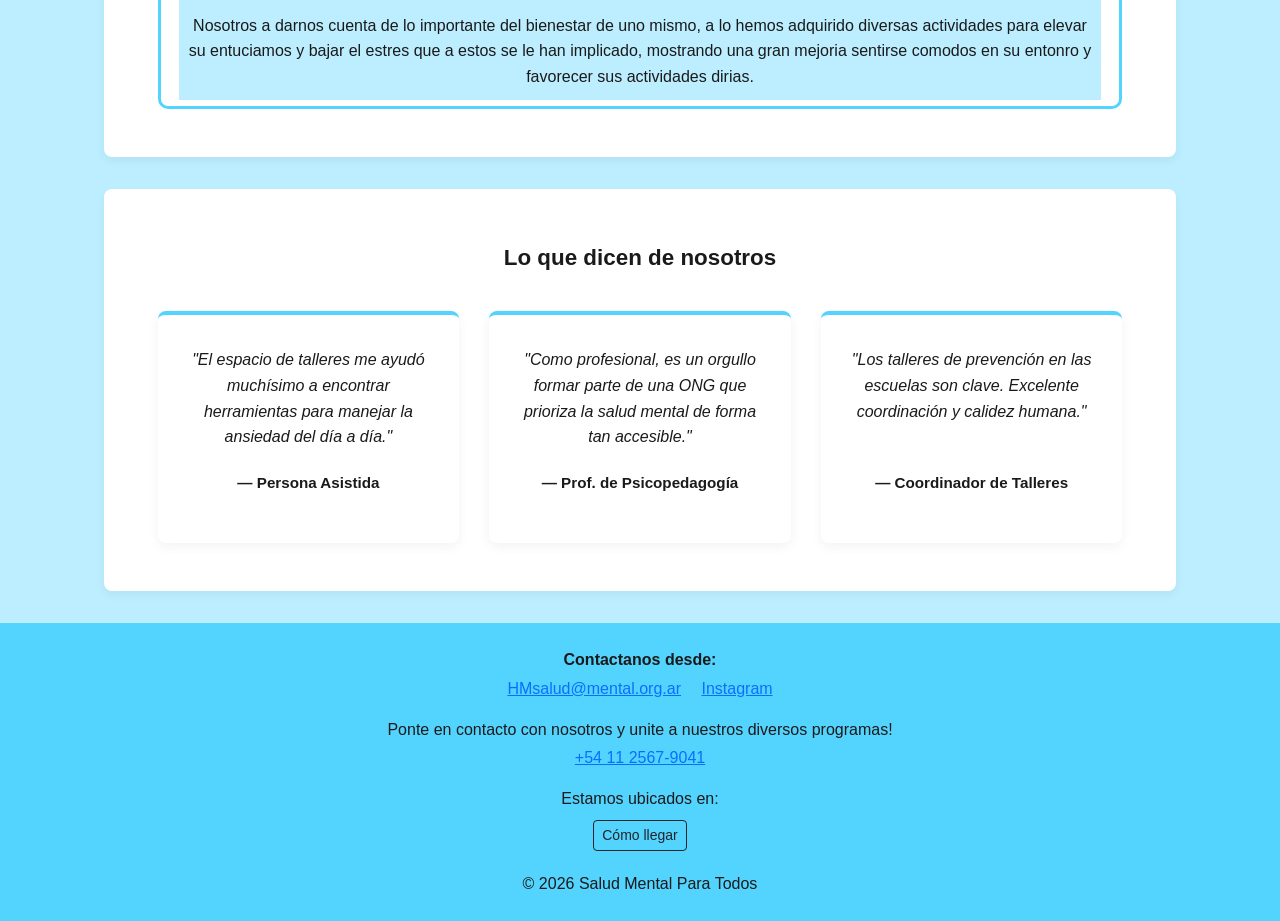
==== commit f7ab9163: "feat: agregar boton html" ====
--- a/Trabajo-Grupal-Taller-de-mercado-y-tecnologia-web-1/index.html
+++ b/Trabajo-Grupal-Taller-de-mercado-y-tecnologia-web-1/index.html
@@ -23,6 +23,7 @@
                  <button class="navbar-toggler" type="button" data-bs-toggle="collapse" data-bs-target="#navMenu">
                      <span class="navbar-toggler-icon"></span>
                  </button>
+                 <button id="btn-modo" class="btn btn-outline-dark">Modo oscuro 🌙</button>
 
                  <div class="collapse navbar-collapse show-pc" id="navMenu">
                       <ul class="navbar-nav mx-auto">
@@ -34,7 +35,6 @@
                  </div>
              </div>
          </nav>
-         <button id="btn-modo" class="btn btn-outline-dark">Modo oscuro 🌙</button>
      </header>
      <main>
          <img src="https://thumbs.dreamstime.com/b/salud-mental-vector-logo-dise%C3%B1o-simple-logotipo-aislado-fondo-218479041.jpg">
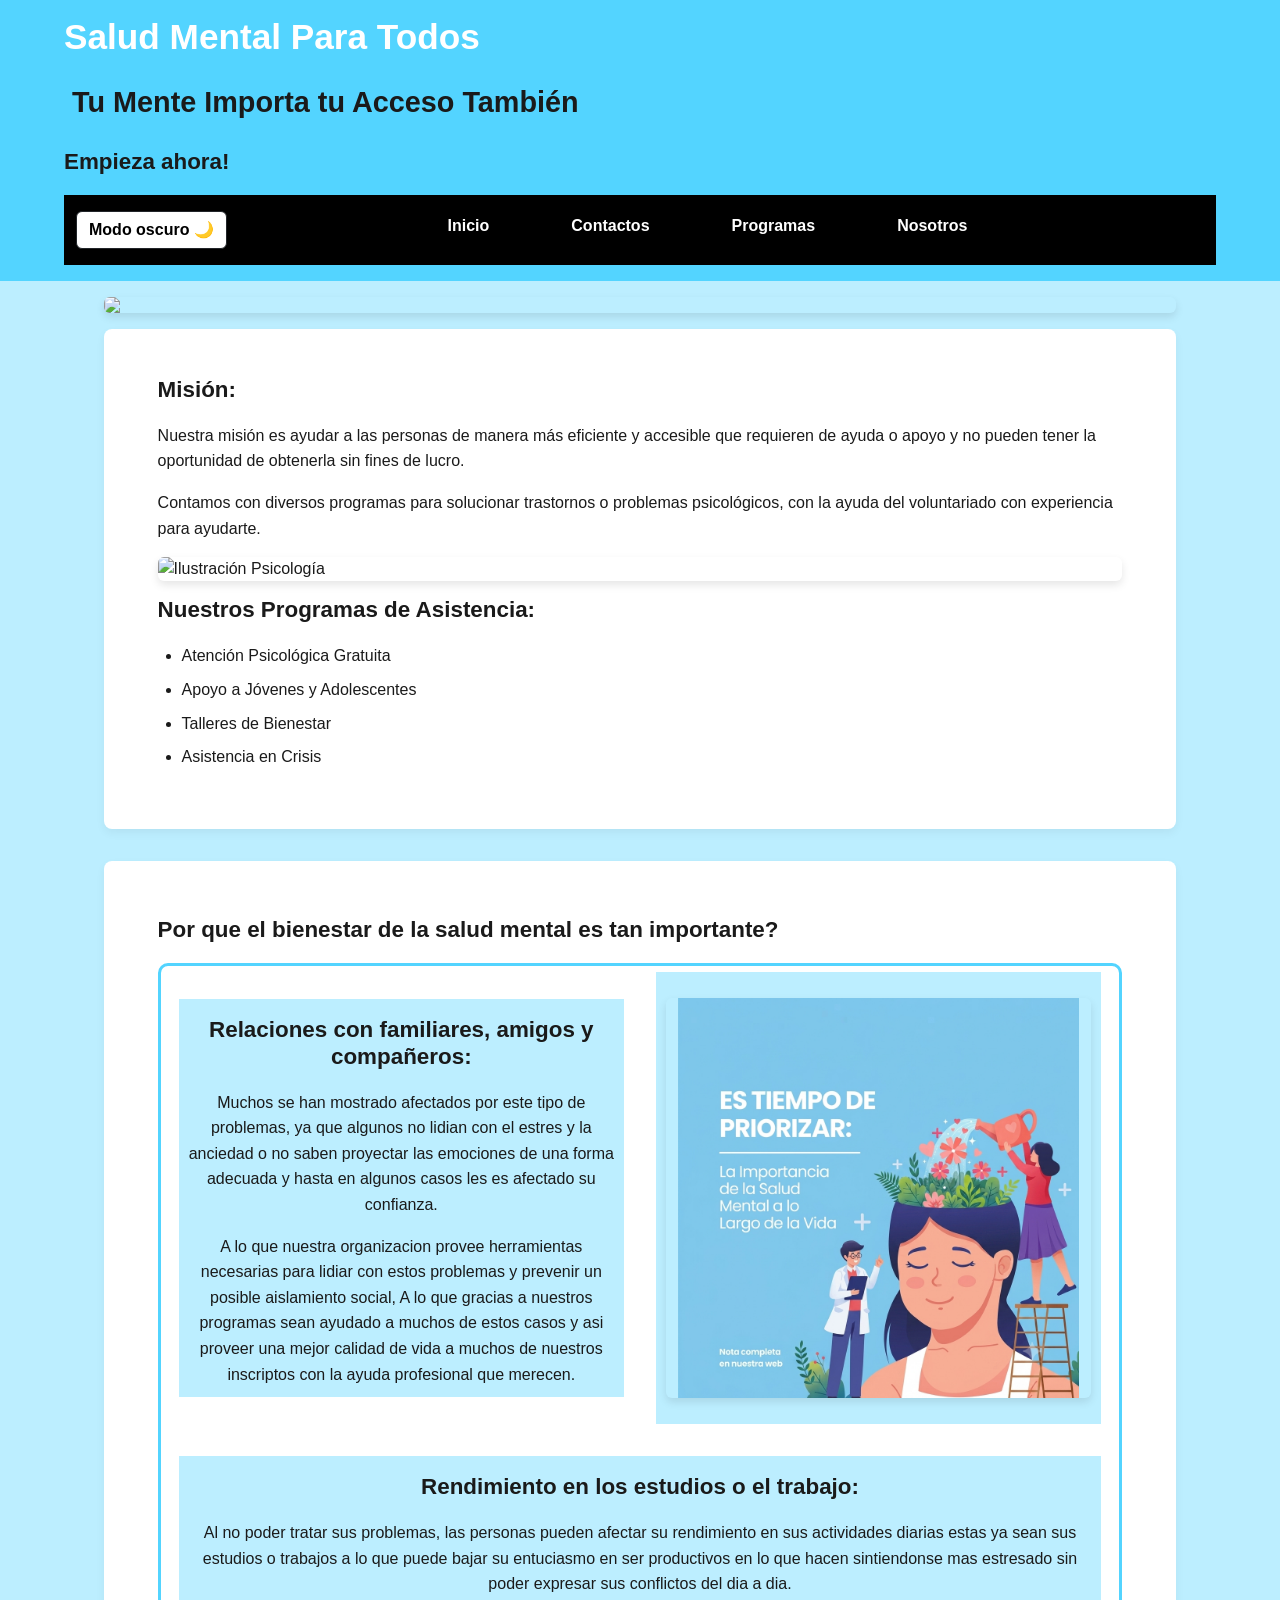
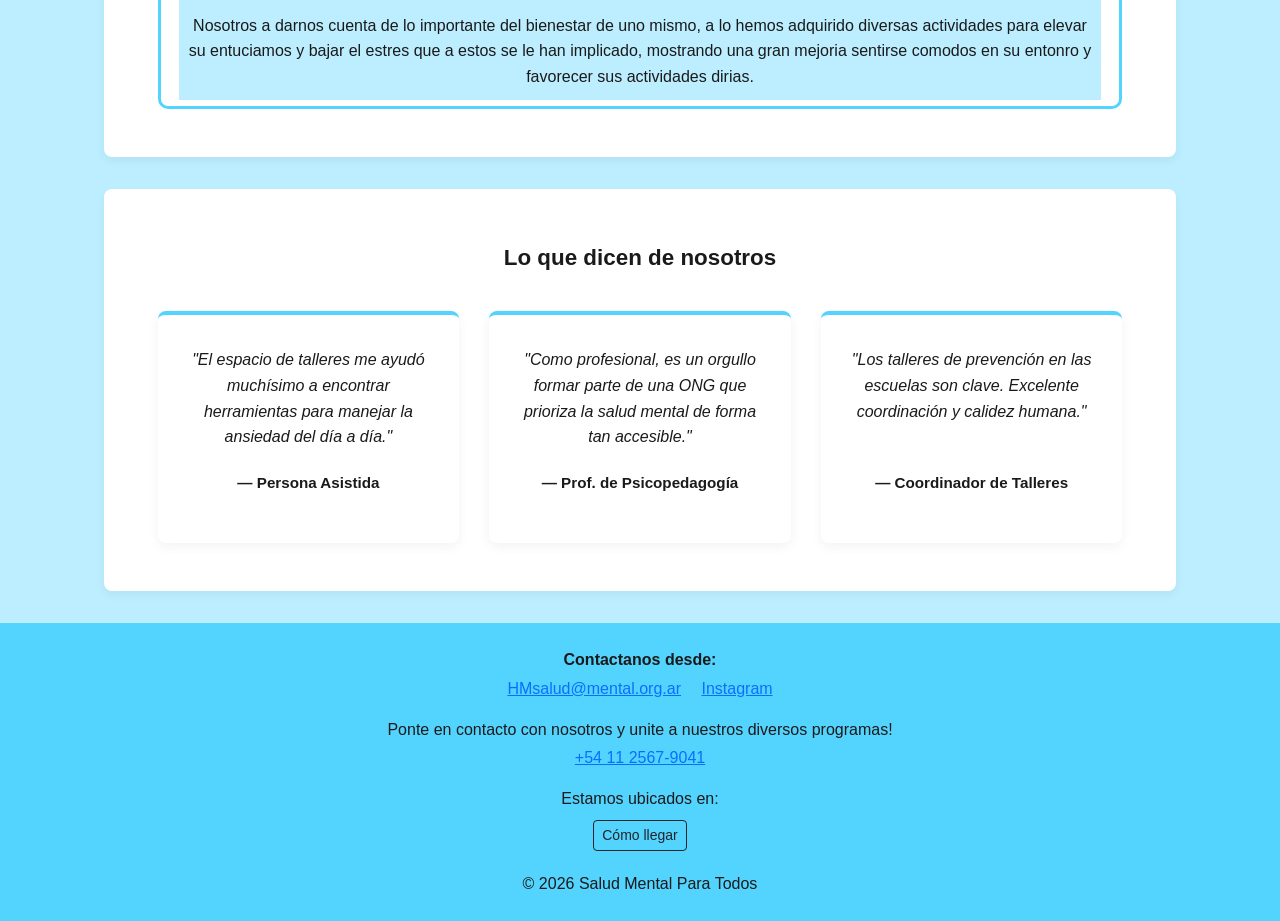
==== commit f4b4e8e9: "Añadi enlace de carpeta validacion.js (index)" ====
--- a/Trabajo-Grupal-Taller-de-mercado-y-tecnologia-web-1/index.html
+++ b/Trabajo-Grupal-Taller-de-mercado-y-tecnologia-web-1/index.html
@@ -114,5 +114,6 @@
      <script src="https://cdn.jsdelivr.net/npm/bootstrap@5.3.3/dist/js/bootstrap.bundle.min.js"></script>
 
      <script src="js/oscuro.js"></script>
+     <script src="js/validacion.js"></script>
   </Body>
 </html>
--- a/Trabajo-Grupal-Taller-de-mercado-y-tecnologia-web-1/estilos.css/ESTILOS.CSS
+++ b/Trabajo-Grupal-Taller-de-mercado-y-tecnologia-web-1/estilos.css/ESTILOS.CSS
@@ -80,4 +80,42 @@
     height: auto !important;
     max-height: 400px !important;
     object-fit: contain !important;
-}+}
+
+
+/* botton modo oscuro */
+
+body.oscuro {
+    background-color: #22252a !important;
+}
+
+body.oscuro h1, 
+body.oscuro h2 {
+    color: #ffffff !important;
+}
+
+body.oscuro .container,
+body.oscuro .bs-card,
+body.oscuro [class*="card"] {
+    background-color: #f1f3f5 !important;
+    color: #212529 !important;
+}
+
+body.oscuro .seccion-testimonios,
+body.oscuro .seccion-testimonios h3{
+  background-color: #121212 !important;
+  color: #ffffff !important
+}
+
+/* boton apariencia*/
+
+#btn-modo {
+    background-color: #ffffff !important;
+    color: #000000 !important;
+    font-weight: bold !important;
+}
+
+body.oscuro #btn-modo {
+    background-color: #ffc107 !important;
+    color: #000000 !important;
+}
